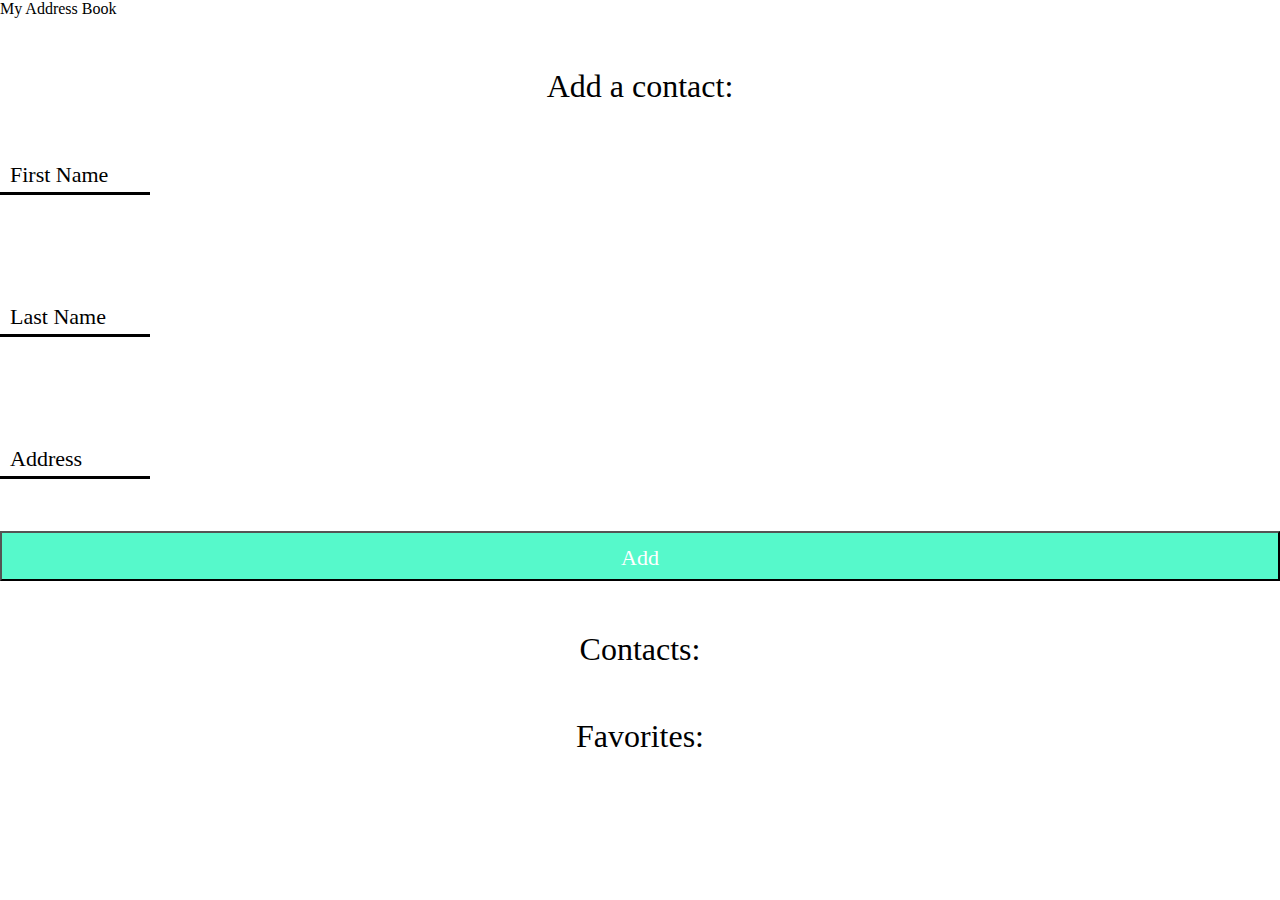
==== test.html @ c84314b1 "begin flipbook" ====
<!doctype html>
<!--[if lt IE 7 ]> <html lang="en" class="ie6"> <![endif]-->
<!--[if IE 7 ]>    <html lang="en" class="ie7"> <![endif]-->
<!--[if IE 8 ]>    <html lang="en" class="ie8"> <![endif]-->
<!--[if IE 9 ]>    <html lang="en" class="ie9"> <![endif]-->
<!--[if !IE]><!--> <html lang="en"> <!--<![endif]-->
<head>
  <script type="text/javascript" src="js/turnjs4/extras/jquery.min.1.7.js"></script>
  <script type="text/javascript" src="js/turnjs4/extras/jquery-ui-1.8.20.custom.min.js"></script>
  <script type="text/javascript" src="js/turnjs4/extras/jquery.mousewheel.min.js"></script>
  <script type="text/javascript" src="js/turnjs4/extras/modernizr.2.5.3.min.js"></script>
  <script type="text/javascript" src="js/turnjs4/lib/hash.js"></script>
  <link href="css/styles.css" rel="stylesheet">
  <script type="text/javascript" src="js/scripts.js"></script>


</head>
<body>

  <div id="canvas">
    <div id="book-zoom">
      <div class="sample-docs">
        <div ignore="1" class="tabs"><div class="left">  </div> <div class="right"> </div></div>
        <div class="hard">My Address Book</div>
        <div class="hard"></div>
        <div>
          <h2>Add a contact:</h2>
          <form id="new-contact">
            <div class="form-group" id="styleMe">
              <label class="input">
                <input type="text" id="new-first-name">
                <span><span>First Name</span></span>
              </label>
            </div>
            <div class="form-group" id="styleMe">
              <label  class="input">
                <input type="text" id="new-last-name">
                <span><span>Last Name</span></span>
              </label>
            </div>
            <div class="form-group" id="styleMe">
              <label  class="input" >
                <input type="text" id="new-address">
                <span><span>Address</span></span>
              </label>
            </div>
            <button type="submit" class="btn">Add</button>
          </form>
        </div>
        <div>
          <h2>Contacts:</h2>
          <form>
            <ul class="fa-ul" id="contact-list">

            </ul>
          </form>
        </div>
        <div>
          <div id="show-contact">
            <h2> </h2>
            <p>First name: <span class="first-name"></span></p>
            <p>Last name: <span class="last-name"></span></p>
            <p>Address: <span class="address"></span></p>
          </div>
        </div>
        <div>
          <h2>Favorites:</h2>
          <ul class="fa-ul" id="favorite-list">

          </ul>
        </div>
        <div class="hard p29"></div>
        <div class="hard p30"></div>
      </div>
    </div>


    <div id="slider-bar" class="turnjs-slider">
      <div id="slider"></div>
    </div>
  </div>


  <script type="text/javascript">

  function loadApp() {

    var flipbook = $('.sample-docs');

    // Check if the CSS was already loaded

    if (flipbook.width()==0 || flipbook.height()==0) {
      setTimeout(loadApp, 10);
      return;
    }

    // Mousewheel

    $('#book-zoom').mousewheel(function(event, delta, deltaX, deltaY) {

      var data = $(this).data(),
      step = 30,
      flipbook = $('.sample-docs'),
      actualPos = $('#slider').slider('value')*step;

      if (typeof(data.scrollX)==='undefined') {
        data.scrollX = actualPos;
        data.scrollPage = flipbook.turn('page');
      }

      data.scrollX = Math.min($( "#slider" ).slider('option', 'max')*step,
      Math.max(0, data.scrollX + deltaX));

      var actualView = Math.round(data.scrollX/step),
      page = Math.min(flipbook.turn('pages'), Math.max(1, actualView*2 - 2));

      if ($.inArray(data.scrollPage, flipbook.turn('view', page))==-1) {
        data.scrollPage = page;
        flipbook.turn('page', page);
      }

      if (data.scrollTimer)
      clearInterval(data.scrollTimer);

      data.scrollTimer = setTimeout(function(){
        data.scrollX = undefined;
        data.scrollPage = undefined;
        data.scrollTimer = undefined;
      }, 1000);

    });

    // Slider

    $( "#slider" ).slider({
      min: 1,
      max: 100,

      start: function(event, ui) {
        if (!window._thumbPreview) {
          _thumbPreview = $('<div />', {'class': 'thumbnail'}).html('<div></div>');
          setPreview(ui.value);
          _thumbPreview.appendTo($(ui.handle));
        } else
        setPreview(ui.value);

        moveBar(false);
      },

      slide: function(event, ui) {
        setPreview(ui.value);
      },

      stop: function() {
        if (window._thumbPreview)
        _thumbPreview.removeClass('show');

        $('.sample-docs').turn('page', Math.max(1, $(this).slider('value')*2 - 2));
      }
    });


    // URIs

    Hash.on('^page\/([0-9]*)$', {
      yep: function(path, parts) {
        var page = parts[1];

        if (page!==undefined) {
          if ($('.sample-docs').turn('is'))
          $('.sample-docs').turn('page', page);
        }

      },
      nop: function(path) {

        if ($('.sample-docs').turn('is'))
        $('.sample-docs').turn('page', 1);
      }
    });

    // Arrows

    $(document).keydown(function(e){

      var previous = 37, next = 39;

      switch (e.keyCode) {
        case previous:

        $('.sample-docs').turn('previous');

        break;
        case next:

        $('.sample-docs').turn('next');

        break;
      }

    });

    // Create the flipbook

    flipbook.turn({
      elevation: 50,
      acceleration: false,
      gradients: true,
      autoCenter: true,
      duration: 1000,
      pages: 30,
      when: {

        turning: function(e, page, view) {

          var book = $(this),
          currentPage = book.turn('page'),
          pages = book.turn('pages');

          if (currentPage>3 && currentPage<pages-3) {
            if (page==1) {
              book.turn('page', 2).turn('stop').turn('page', page);
              e.preventDefault();
              return;
            } else if (page==pages) {
              book.turn('page', pages-1).turn('stop').turn('page', page);
              e.preventDefault();
              return;
            }
          } else if (page>3 && page<pages-3) {
            if (currentPage==1) {
              book.turn('page', 2).turn('stop').turn('page', page);
              e.preventDefault();
              return;
            } else if (currentPage==pages) {
              book.turn('page', pages-1).turn('stop').turn('page', page);
              e.preventDefault();
              return;
            }
          }

          Hash.go('page/'+page).update();

          if (page==1 || page==pages)
          $('.sample-docs .tabs').hide();


        },

        turned: function(e, page, view) {

          var book = $(this);

          $('#slider').slider('value', getViewNumber(book, page));

          if (page!=1 && page!=book.turn('pages'))
          $('.sample-docs .tabs').fadeIn(500);
          else
          $('.sample-docs .tabs').hide();

          book.turn('center');
          updateTabs();

        },

        start: function(e, pageObj) {

          moveBar(true);

        },

        end: function(e, pageObj) {

          var book = $(this);

          setTimeout(function() {
            $('#slider').slider('value', getViewNumber(book));
          }, 1);

          moveBar(false);

        },

        missing: function (e, pages) {

          for (var i = 0; i < pages.length; i++)
          addPage(pages[i], $(this));

        }
      }
    }). turn('page', 2);


    $('#slider').slider('option', 'max', numberOfViews(flipbook));

    flipbook.addClass('animated');


    // Show canvas

    $('#canvas').css({visibility: 'visible'});
  }

  // Hide canvas

  $('#canvas').css({visibility: 'hidden'});

  yepnope({
    test: Modernizr.csstransforms,
    yep: ['js/turnjs4/lib/turn.min.js', 'css/jquery.ui.css'],
    nope: ['js/turnjs4/lib/turn.html4.min.js', 'css/jquery.ui.html4.css'],
    both: ['css/docs.css', 'js/docs.js'],
    complete: loadApp
  });

</script>

</body>
</html>
---- css/styles.css ----
#show-contact {
  display: none;
}

.link {
  cursor: pointer;
  color: #0088cc;
}

.link:hover {
  text-decoration: underline;
}

.plain {
  background-color: none;
}

.highlight {
  background-color: #ADD8E6;
}


* {
  margin: 0;
  padding: 0;
  box-sizing: border-box; }

  body {
    background-color: #fff;
  }

  .middle {
    width: 460px;
    margin: 0 auto; }

    @import url(http://fonts.googleapis.com/css?family=PT+Sans+Narrow);
    h1 {
      margin: 50px 0 0 0;
      color: #000;
      font-family: 'Bad Script', cursive;
      font-size: 48px;
      font-weight: normal;
      text-align: center; }
      h2 {
        margin: 50px 0 0 0;
        color: #000;
        font-family: 'Bad Script', cursive;
        font-size: 32px;
        font-weight: normal;
        text-align: center; }

        h5 {
          margin: 50px 0 0 0;
          color: #000;
          font-family: 'Bad Script', cursive;
          font-size: 25px;
          font-weight: normal;
          text-align: center; }




          #styleMe {
            float: left;
            width: 100%;
            margin: 0 0 50px 0; }
            #styleMe label.input {
              float: left;
              width: 150px;
              height: 42px;
              margin: 50px 0 0 0;
              position: relative;
              clear: both; }
              #styleMe label.input span {
                width: 100%;
                height: 40px;
                line-height: 40px;
                position: absolute;
                left: 0;
                cursor: text; }
                #styleMe label.input span span {
                  position: absolute;
                  top: 0;
                  z-index: 1;
                  font-family: 'Bad Script', cursive;
                  font-size: 22px;
                  color: #000;
                  text-indent: 10px;
                  transition: 0.3s;
                  -webkit-transition: 0.3s;
                  -moz-transition: 0.3s; }
                  #styleMe label.input span:before {
                    content: '';
                    width: 0%;
                    height: 3px;
                    background-color: #56F9CB;
                    position: absolute;
                    bottom: 0;
                    left: 0;
                    z-index: 99;
                    transition: 0.3s;
                    -webkit-transition: 0.3s;
                    -moz-transition: 0.3s; }
                    #styleMe label.input span:after {
                      content: '';
                      width: 0%;
                      height: 3px;
                      background-color: #56F9CB;
                      position: absolute;
                      bottom: 0;
                      right: 0;
                      z-index: 99;
                      transition: 0.3s;
                      -webkit-transition: 0.3s;
                      -moz-transition: 0.3s; }
                      #styleMe input {
                        float: left;
                        width: 150px;
                        height: 40px;
                        padding: 0 10px;
                        border: 0;
                        border-bottom: 3px solid #000;
                        background-color: transparent;
                        color: #000;
                        font-family: 'Bad Script', cursive;
                        font-size: 22px;
                        position: relative;
                        z-index: 99; }
                        #styleMe input:focus {
                          outline: 0; }
                          #styleMe input.white {
                            background-color: #fff;
                          }
                          #styleMe input:focus + span span {
                            cursor: initial;
                            position: absolute;
                            top: -35px;
                            color: #56F9CB;
                          }
                          #styleMe input:focus + span:before {
                            width: 50%; }
                            #styleMe input:focus + span:after {
                              width: 50%; }
                              #styleMe span.fixed span {
                                top: -35px; }

                                .btn {
                                  float: left;
                                  width: 100%;
                                  height: 50px;
                                  line-height: 50px;
                                  margin: 0 0 50px 0;
                                  background-color: #56F9CB;
                                  color: #fff;
                                  font-family: 'Bad Script', cursive;
                                  font-size: 22px;
                                  text-decoration: none;
                                  text-align: center;
                                  transition: 0.3s;
                                  -webkit-transition: 0.3s;
                                  -moz-transition: 0.3s; }
                                  .btn:hover {
                                    background-color: #56F9A2; }
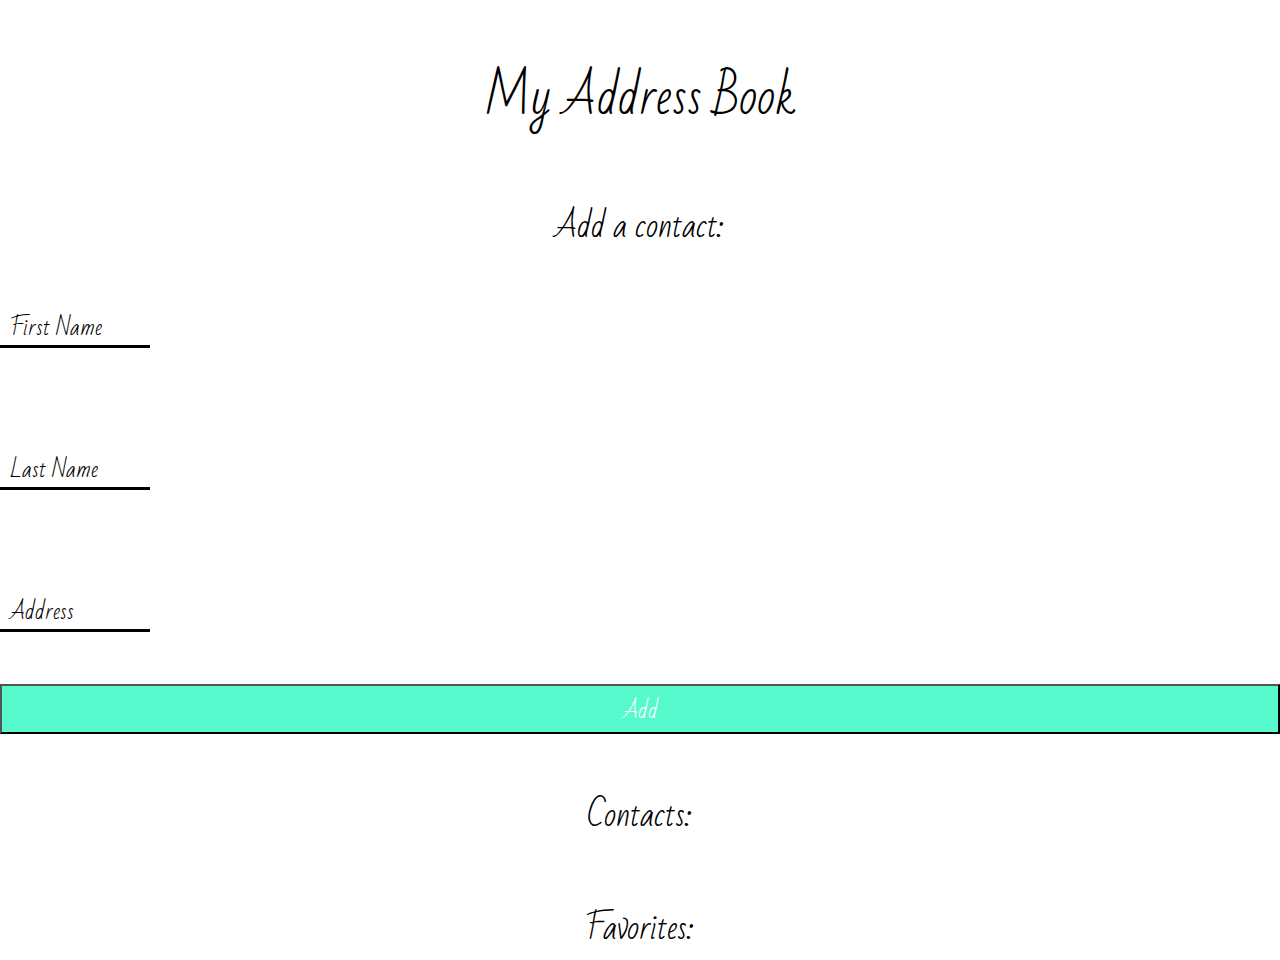
==== commit ad2e718c: "work on styles" ====
--- a/test.html
+++ b/test.html
@@ -10,6 +10,7 @@
   <script type="text/javascript" src="js/turnjs4/extras/jquery.mousewheel.min.js"></script>
   <script type="text/javascript" src="js/turnjs4/extras/modernizr.2.5.3.min.js"></script>
   <script type="text/javascript" src="js/turnjs4/lib/hash.js"></script>
+  <link href='http://fonts.googleapis.com/css?family=Bad+Script' rel='stylesheet' type='text/css'>
   <link href="css/styles.css" rel="stylesheet">
   <script type="text/javascript" src="js/scripts.js"></script>
 
@@ -21,7 +22,7 @@
     <div id="book-zoom">
       <div class="sample-docs">
         <div ignore="1" class="tabs"><div class="left">  </div> <div class="right"> </div></div>
-        <div class="hard">My Address Book</div>
+        <div class="hard"><h1>My Address Book</h1></div>
         <div class="hard"></div>
         <div>
           <h2>Add a contact:</h2>
